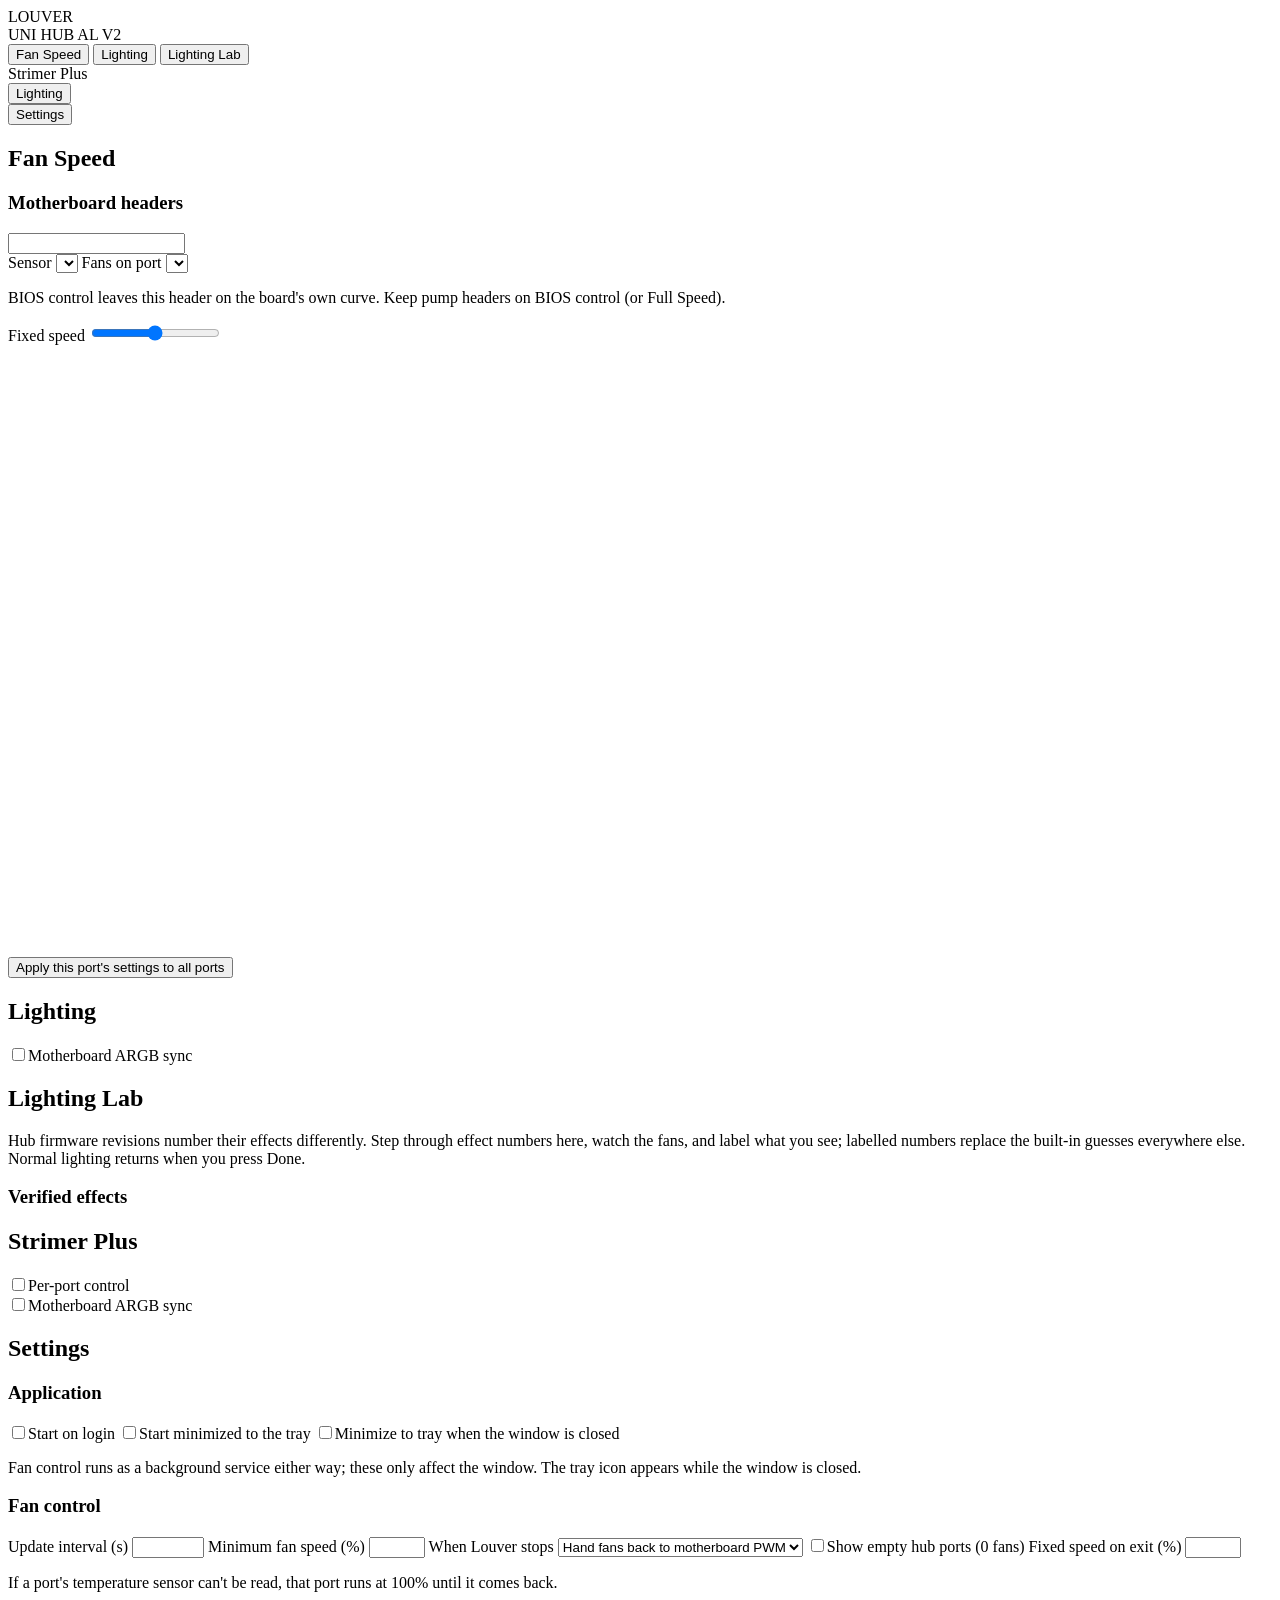
==== louver/web/index.html @ 60ffc132 "Rename the app UniHub -> Louver; new square-fan icon The app is now Louver (package louver/, CLI `lo" ====
<!doctype html>
<html lang="en">
<head>
<meta charset="utf-8">
<meta name="viewport" content="width=device-width, initial-scale=1">
<title>Louver</title>
<link rel="stylesheet" href="/style.css">
</head>
<body>
<div class="app">
  <aside class="sidebar">
    <div class="brand">LOU<span>VER</span></div>
    <nav>
      <div class="nav-device">
        <div class="nav-dev-title"><span class="dot" id="hub-dot"></span>UNI HUB AL V2</div>
        <button class="nav-item active" data-view="fans">Fan Speed</button>
        <button class="nav-item" data-view="lighting">Lighting</button>
        <button class="nav-item" data-view="lab">Lighting Lab</button>
      </div>
      <div class="nav-device">
        <div class="nav-dev-title"><span class="dot" id="strimer-dot"></span>Strimer Plus</div>
        <button class="nav-item" data-view="strimer">Lighting</button>
      </div>
      <div class="nav-device">
        <button class="nav-item" data-view="settings">Settings</button>
      </div>
    </nav>
    <div class="fw" id="fw"></div>
  </aside>

  <main>
    <div class="banner hidden" id="banner"></div>

    <!-- FAN SPEED -->
    <section class="view" id="view-fans">
      <h1>Fan Speed</h1>
      <div class="ports" id="ports"></div>
      <div id="mb-section" class="hidden">
        <h3>Motherboard headers <small id="mb-chip"></small></h3>
        <div class="banner hidden" id="mb-banner"></div>
        <div class="ports" id="mb-ports"></div>
      </div>
      <div class="panel" id="fan-detail">
        <div class="panel-head">
          <input class="name-input" id="port-name" maxlength="20" aria-label="Port name">
          <div class="row gap">
            <label>Sensor <select id="port-sensor"></select></label>
            <label id="port-fans-label">Fans on port <select id="port-fans"></select></label>
          </div>
        </div>
        <div class="chips" id="mode-chips"></div>
        <p class="hint hidden" id="mb-hint">BIOS control leaves this header on the board's own curve. Keep pump headers on BIOS control (or Full Speed).</p>
        <div id="manual-box" class="hidden">
          <label class="slider-label">Fixed speed <b id="manual-val"></b></label>
          <input type="range" min="0" max="100" id="manual-range">
        </div>
        <div id="curve-box">
          <svg id="curve" viewBox="0 0 640 300" preserveAspectRatio="none" role="img" aria-label="Fan curve"></svg>
          <p class="hint" id="curve-hint"></p>
        </div>
        <div class="row end"><button class="btn ghost" id="apply-all">Apply this port's settings to all ports</button></div>
      </div>
    </section>

    <!-- HUB LIGHTING -->
    <section class="view hidden" id="view-lighting">
      <h1>Lighting</h1>
      <div class="themes" id="hub-themes"></div>
      <div class="row between">
        <div class="seg" id="light-ports"></div>
        <label class="toggle"><input type="checkbox" id="hub-mbsync"><span></span>Motherboard ARGB sync</label>
      </div>
      <div id="hub-light-controls"></div>
    </section>

    <!-- LIGHTING LAB -->
    <section class="view hidden" id="view-lab">
      <h1>Lighting Lab</h1>
      <p class="hint">Hub firmware revisions number their effects differently. Step through effect numbers here,
        watch the fans, and label what you see; labelled numbers replace the built-in guesses everywhere else.
        Normal lighting returns when you press Done.</p>
      <div class="panel light-panel" id="lab-panel"></div>
      <h3>Verified effects</h3>
      <div class="panel" id="lab-map"></div>
    </section>

    <!-- STRIMER -->
    <section class="view hidden" id="view-strimer">
      <h1>Strimer Plus</h1>
      <div class="themes" id="strimer-themes"></div>
      <div class="row between">
        <div class="row gap">
          <label class="toggle"><input type="checkbox" id="strimer-perport"><span></span>Per-port control</label>
          <div class="seg" id="strimer-ports"></div>
        </div>
        <label class="toggle"><input type="checkbox" id="strimer-mbsync"><span></span>Motherboard ARGB sync</label>
      </div>
      <div id="strimer-light-controls"></div>
    </section>

    <!-- SETTINGS -->
    <section class="view hidden" id="view-settings">
      <h1>Settings</h1>
      <h3>Application</h3>
      <div class="panel settings" id="app-settings">
        <label class="toggle"><input type="checkbox" data-app="start_on_login"><span></span>Start on login</label>
        <label class="toggle"><input type="checkbox" data-app="start_minimized"><span></span>Start minimized to the tray</label>
        <label class="toggle"><input type="checkbox" data-app="close_to_tray"><span></span>Minimize to tray when the window is closed</label>
        <p class="hint">Fan control runs as a background service either way; these only affect the window. The tray icon appears while the window is closed.</p>
      </div>
      <h3>Fan control</h3>
      <div class="panel settings">
        <label>Update interval (s) <input type="number" min="0.25" max="30" step="0.25" id="set-poll"></label>
        <label>Minimum fan speed (%) <input type="number" min="0" max="100" id="set-min"></label>
        <label>When Louver stops
          <select id="set-exit">
            <option value="mb_sync">Hand fans back to motherboard PWM</option>
            <option value="fixed">Set a fixed speed</option>
            <option value="hold">Keep the last speed</option>
          </select>
        </label>
        <label class="toggle"><input type="checkbox" id="set-show-empty"><span></span>Show empty hub ports (0 fans)</label>
        <label id="exit-pct-row">Fixed speed on exit (%) <input type="number" min="0" max="100" id="set-exit-pct"></label>
        <p class="hint">If a port's temperature sensor can't be read, that port runs at 100% until it comes back.</p>
      </div>
    </section>
  </main>
</div>
<div class="toast hidden" id="toast"></div>
<script src="/app.js"></script>
</body>
</html>
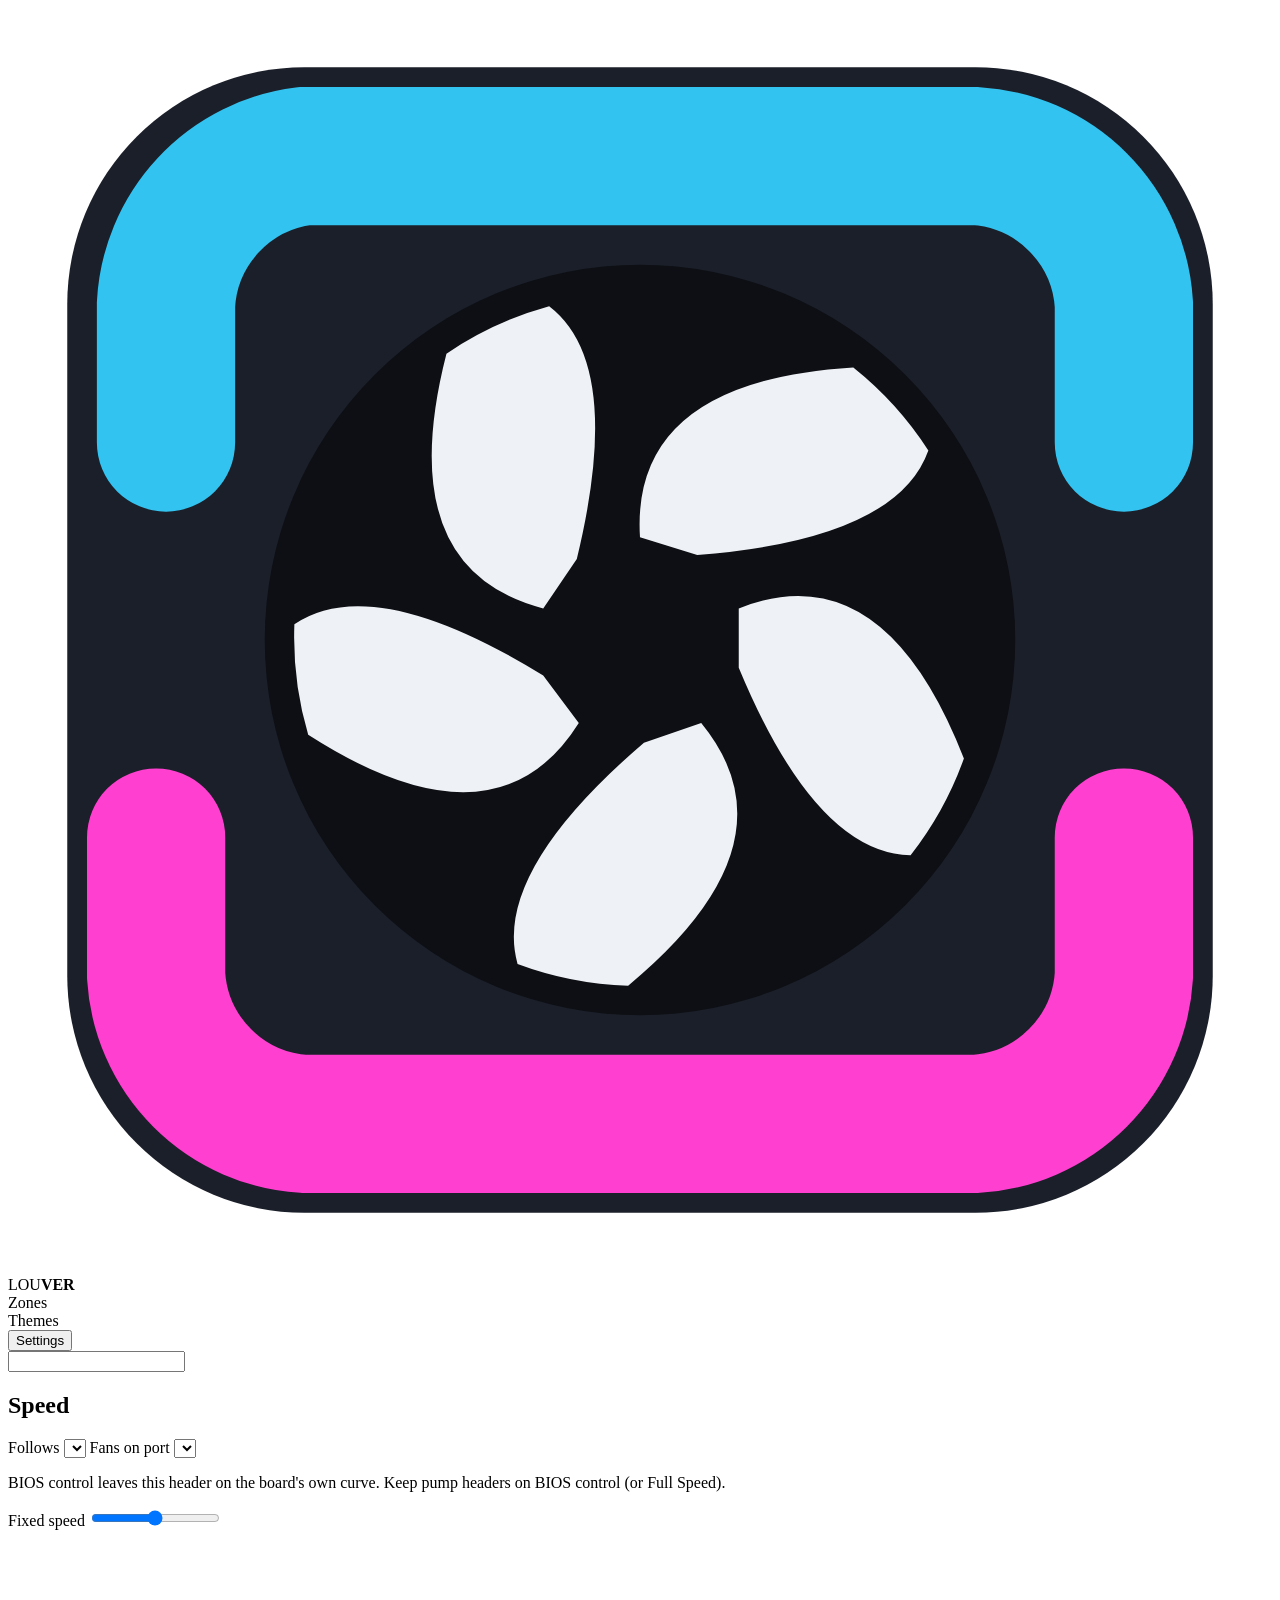
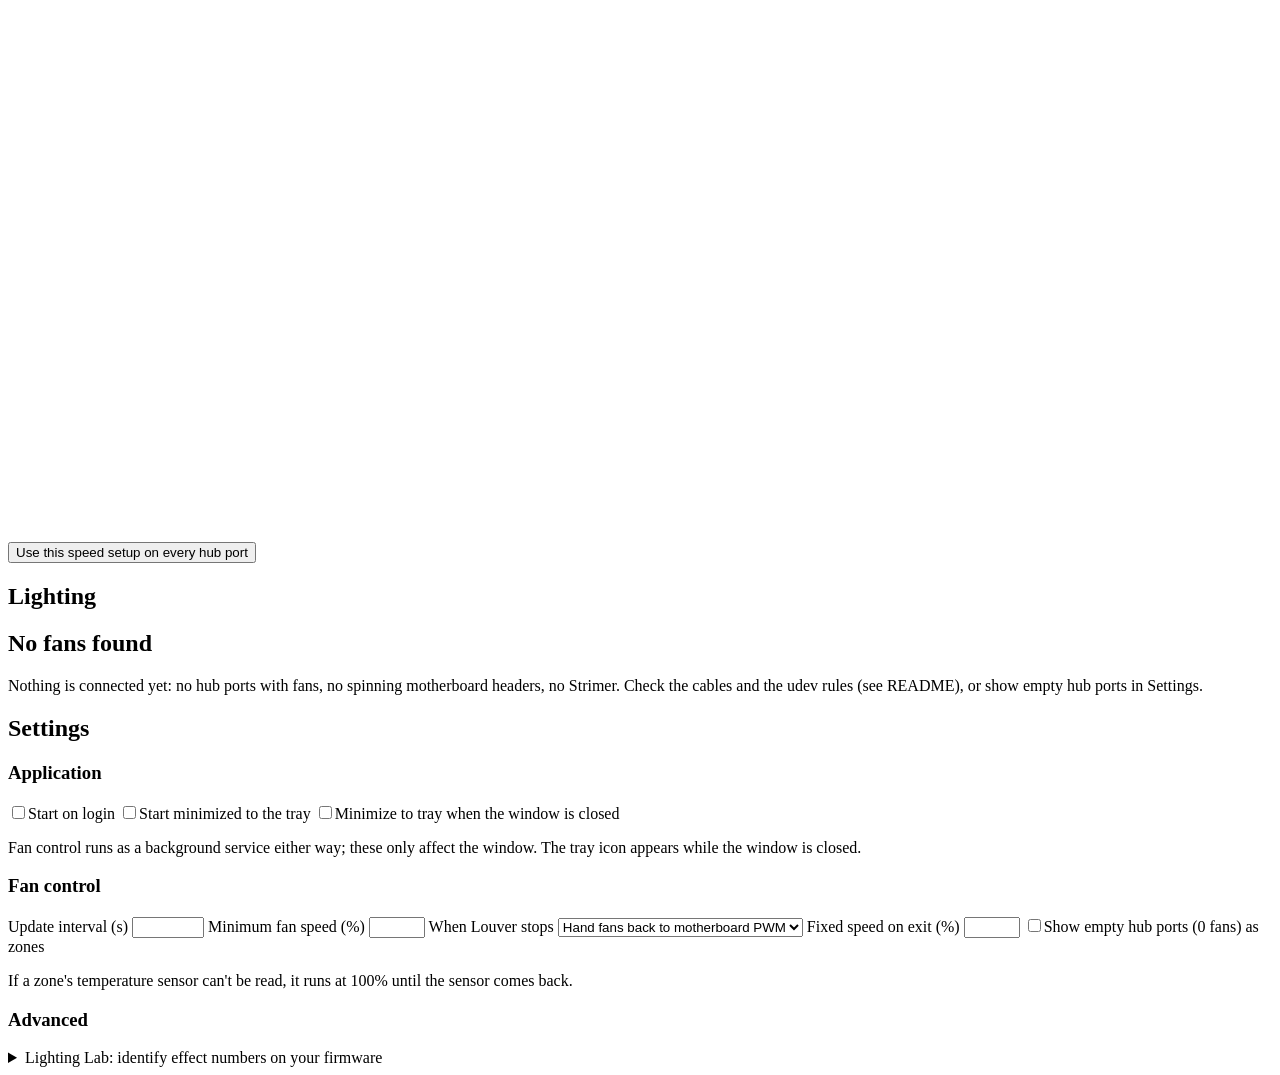
==== commit ba8b151a: "Tray menu with per-zone quick speeds; pure UI model with Node tests Tray (louver/tray.py, gui.py): -" ====
--- a/louver/web/index.html
+++ b/louver/web/index.html
@@ -9,42 +9,39 @@
 <body>
 <div class="app">
   <aside class="sidebar">
-    <div class="brand">LOU<span>VER</span></div>
-    <nav>
-      <div class="nav-device">
-        <div class="nav-dev-title"><span class="dot" id="hub-dot"></span>UNI HUB AL V2</div>
-        <button class="nav-item active" data-view="fans">Fan Speed</button>
-        <button class="nav-item" data-view="lighting">Lighting</button>
-        <button class="nav-item" data-view="lab">Lighting Lab</button>
-      </div>
-      <div class="nav-device">
-        <div class="nav-dev-title"><span class="dot" id="strimer-dot"></span>Strimer Plus</div>
-        <button class="nav-item" data-view="strimer">Lighting</button>
-      </div>
-      <div class="nav-device">
-        <button class="nav-item" data-view="settings">Settings</button>
-      </div>
+    <div class="brand">
+      <svg class="logo" viewBox="0 0 64 64" aria-hidden="true"><rect x="3" y="3" width="58" height="58" rx="12" fill="#1b1f29"/><path d="M8 22 V15 A8 8 0 0 1 15 7.5 H49 A8 8 0 0 1 56.5 15 V22" fill="none" stroke="#33c3f0" stroke-width="7" stroke-linecap="round"/><path d="M56.5 42 V49 A8 8 0 0 1 49 56.5 H15 A8 8 0 0 1 7.5 49 V42" fill="none" stroke="#ff3fd0" stroke-width="7" stroke-linecap="round"/><circle cx="32" cy="32" r="19" fill="#0d0f14"/><path fill="#eef1f6" d="M32 26.8 Q31.5 18.9 42.8 18.2 A17.5 17.5 0 0 1 46.6 22.4 Q45 26.9 34.9 27.7Z M37 30.4 Q44.3 27.5 48.4 38 A17.5 17.5 0 0 1 45.7 42.9 Q40.9 42.8 37 33.4Z M35.1 36.2 Q40.1 42.3 31.4 49.5 A17.5 17.5 0 0 1 25.8 48.4 Q24.5 43.8 32.2 37.2Z M28.9 36.2 Q24.7 42.9 15.2 36.8 A17.5 17.5 0 0 1 14.5 31.2 Q18.5 28.5 27.1 33.8Z M27.1 30.4 Q19.4 28.4 22.2 17.5 A17.5 17.5 0 0 1 27.4 15.1 Q31.2 18 28.8 27.9Z"/></svg>
+      <span>LOU<b>VER</b></span>
+    </div>
+    <div class="side-title">Zones</div>
+    <nav class="zones" id="zones" aria-label="Zones"></nav>
+    <div class="side-title">Themes <small id="theme-name"></small></div>
+    <div class="theme-dots" id="themes"></div>
+    <nav class="side-bottom">
+      <button class="nav-item" id="nav-settings">Settings</button>
     </nav>
-    <div class="fw" id="fw"></div>
+    <div class="devices" id="devices"></div>
   </aside>
 
   <main>
     <div class="banner hidden" id="banner"></div>
 
-    <!-- FAN SPEED -->
-    <section class="view" id="view-fans">
-      <h1>Fan Speed</h1>
-      <div class="ports" id="ports"></div>
-      <div id="mb-section" class="hidden">
-        <h3>Motherboard headers <small id="mb-chip"></small></h3>
-        <div class="banner hidden" id="mb-banner"></div>
-        <div class="ports" id="mb-ports"></div>
+    <!-- ZONE: one fan group (hub port, motherboard header) or the Strimer -->
+    <section class="view" id="view-zone">
+      <div class="zone-head">
+        <div class="zone-title">
+          <input class="name-input" id="zone-name" maxlength="20" aria-label="Zone name">
+          <span class="zone-sub" id="zone-sub"></span>
+        </div>
+        <div class="zone-stats" id="zone-stats"></div>
       </div>
-      <div class="panel" id="fan-detail">
+      <div class="zone-fans" id="zone-fans"></div>
+
+      <div class="panel" id="speed-panel">
         <div class="panel-head">
-          <input class="name-input" id="port-name" maxlength="20" aria-label="Port name">
+          <h2>Speed</h2>
           <div class="row gap">
-            <label>Sensor <select id="port-sensor"></select></label>
+            <label id="port-sensor-label">Follows <select id="port-sensor"></select></label>
             <label id="port-fans-label">Fans on port <select id="port-fans"></select></label>
           </div>
         </div>
@@ -58,44 +55,23 @@
           <svg id="curve" viewBox="0 0 640 300" preserveAspectRatio="none" role="img" aria-label="Fan curve"></svg>
           <p class="hint" id="curve-hint"></p>
         </div>
-        <div class="row end"><button class="btn ghost" id="apply-all">Apply this port's settings to all ports</button></div>
+        <div class="row end"><button class="btn ghost" id="apply-all">Use this speed setup on every hub port</button></div>
+      </div>
+
+      <div class="panel" id="light-panel">
+        <div class="panel-head">
+          <h2>Lighting</h2>
+          <div class="row gap" id="light-tools"></div>
+        </div>
+        <p class="hint hidden" id="mbsync-hint"></p>
+        <div id="light-controls"></div>
       </div>
     </section>
 
-    <!-- HUB LIGHTING -->
-    <section class="view hidden" id="view-lighting">
-      <h1>Lighting</h1>
-      <div class="themes" id="hub-themes"></div>
-      <div class="row between">
-        <div class="seg" id="light-ports"></div>
-        <label class="toggle"><input type="checkbox" id="hub-mbsync"><span></span>Motherboard ARGB sync</label>
-      </div>
-      <div id="hub-light-controls"></div>
-    </section>
-
-    <!-- LIGHTING LAB -->
-    <section class="view hidden" id="view-lab">
-      <h1>Lighting Lab</h1>
-      <p class="hint">Hub firmware revisions number their effects differently. Step through effect numbers here,
-        watch the fans, and label what you see; labelled numbers replace the built-in guesses everywhere else.
-        Normal lighting returns when you press Done.</p>
-      <div class="panel light-panel" id="lab-panel"></div>
-      <h3>Verified effects</h3>
-      <div class="panel" id="lab-map"></div>
-    </section>
-
-    <!-- STRIMER -->
-    <section class="view hidden" id="view-strimer">
-      <h1>Strimer Plus</h1>
-      <div class="themes" id="strimer-themes"></div>
-      <div class="row between">
-        <div class="row gap">
-          <label class="toggle"><input type="checkbox" id="strimer-perport"><span></span>Per-port control</label>
-          <div class="seg" id="strimer-ports"></div>
-        </div>
-        <label class="toggle"><input type="checkbox" id="strimer-mbsync"><span></span>Motherboard ARGB sync</label>
-      </div>
-      <div id="strimer-light-controls"></div>
+    <section class="view hidden" id="view-empty">
+      <h1>No fans found</h1>
+      <p class="hint">Nothing is connected yet: no hub ports with fans, no spinning motherboard headers, no Strimer.
+        Check the cables and the udev rules (see README), or show empty hub ports in Settings.</p>
     </section>
 
     <!-- SETTINGS -->
@@ -119,14 +95,25 @@
             <option value="hold">Keep the last speed</option>
           </select>
         </label>
-        <label class="toggle"><input type="checkbox" id="set-show-empty"><span></span>Show empty hub ports (0 fans)</label>
         <label id="exit-pct-row">Fixed speed on exit (%) <input type="number" min="0" max="100" id="set-exit-pct"></label>
-        <p class="hint">If a port's temperature sensor can't be read, that port runs at 100% until it comes back.</p>
+        <label class="toggle"><input type="checkbox" id="set-show-empty"><span></span>Show empty hub ports (0 fans) as zones</label>
+        <p class="hint">If a zone's temperature sensor can't be read, it runs at 100% until the sensor comes back.</p>
       </div>
+      <h3>Advanced</h3>
+      <details class="panel advanced" id="lab-details">
+        <summary>Lighting Lab: identify effect numbers on your firmware</summary>
+        <p class="hint">Hub firmware revisions number their effects differently. Step through effect numbers here,
+          watch the fans, and label what you see; labelled numbers replace the built-in guesses everywhere else.
+          Normal lighting returns when you press Done.</p>
+        <div class="light-panel" id="lab-panel"></div>
+        <h3>Verified effects</h3>
+        <div id="lab-map"></div>
+      </details>
     </section>
   </main>
 </div>
 <div class="toast hidden" id="toast"></div>
+<script src="/model.js"></script>
 <script src="/app.js"></script>
 </body>
 </html>
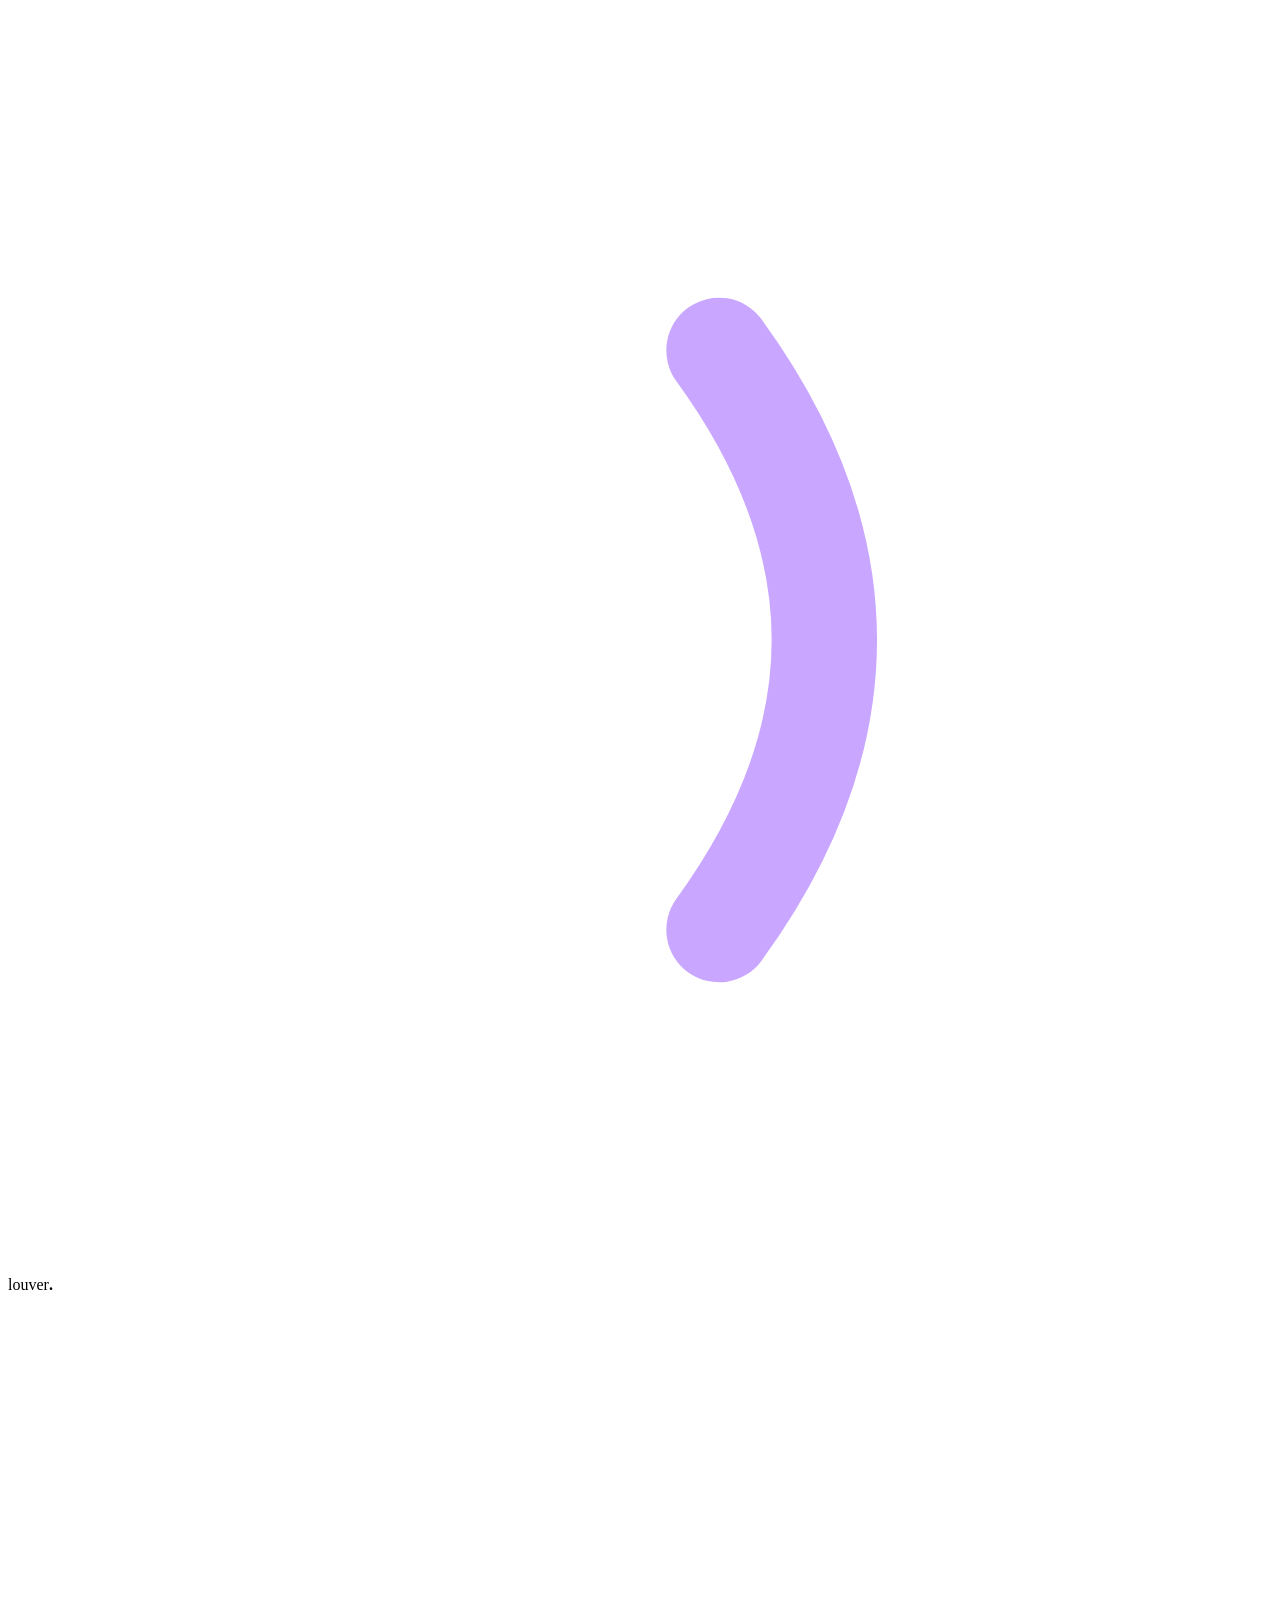
==== commit b3fb6664: "Wetware Gills redesign of the app window; new gill-tile app icon Look: - Dark-only theme: deep teal " ====
--- a/louver/web/index.html
+++ b/louver/web/index.html
@@ -4,115 +4,159 @@
 <meta charset="utf-8">
 <meta name="viewport" content="width=device-width, initial-scale=1">
 <title>Louver</title>
+<link rel="preload" href="/fonts/unbounded.woff2" as="font" type="font/woff2" crossorigin>
+<link rel="preload" href="/fonts/martian-mono.woff2" as="font" type="font/woff2" crossorigin>
 <link rel="stylesheet" href="/style.css">
 </head>
 <body>
 <div class="app">
   <aside class="sidebar">
     <div class="brand">
-      <svg class="logo" viewBox="0 0 64 64" aria-hidden="true"><rect x="3" y="3" width="58" height="58" rx="12" fill="#1b1f29"/><path d="M8 22 V15 A8 8 0 0 1 15 7.5 H49 A8 8 0 0 1 56.5 15 V22" fill="none" stroke="#33c3f0" stroke-width="7" stroke-linecap="round"/><path d="M56.5 42 V49 A8 8 0 0 1 49 56.5 H15 A8 8 0 0 1 7.5 49 V42" fill="none" stroke="#ff3fd0" stroke-width="7" stroke-linecap="round"/><circle cx="32" cy="32" r="19" fill="#0d0f14"/><path fill="#eef1f6" d="M32 26.8 Q31.5 18.9 42.8 18.2 A17.5 17.5 0 0 1 46.6 22.4 Q45 26.9 34.9 27.7Z M37 30.4 Q44.3 27.5 48.4 38 A17.5 17.5 0 0 1 45.7 42.9 Q40.9 42.8 37 33.4Z M35.1 36.2 Q40.1 42.3 31.4 49.5 A17.5 17.5 0 0 1 25.8 48.4 Q24.5 43.8 32.2 37.2Z M28.9 36.2 Q24.7 42.9 15.2 36.8 A17.5 17.5 0 0 1 14.5 31.2 Q18.5 28.5 27.1 33.8Z M27.1 30.4 Q19.4 28.4 22.2 17.5 A17.5 17.5 0 0 1 27.4 15.1 Q31.2 18 28.8 27.9Z"/></svg>
-      <span>LOU<b>VER</b></span>
+      <svg class="logo" viewBox="0 0 48 48" aria-hidden="true" fill="none" stroke-width="4" stroke-linecap="round">
+        <path d="M11 7 Q21 24 11 41" stroke="var(--accent)"/>
+        <path d="M19 10 Q28 24 19 38" stroke="var(--accent)"/>
+        <path d="M27 13 Q35 24 27 35" stroke="#c9a6ff"/>
+        <path d="M35 16 Q42 24 35 32" stroke="var(--violet)"/>
+      </svg>
+      <span>louver<b>.</b></span>
     </div>
-    <div class="side-title">Zones</div>
-    <nav class="zones" id="zones" aria-label="Zones"></nav>
-    <div class="side-title">Themes <small id="theme-name"></small></div>
-    <div class="theme-dots" id="themes"></div>
-    <nav class="side-bottom">
+    <div class="nerve">
+      <svg aria-hidden="true" viewBox="0 0 20 340" preserveAspectRatio="none"><path d="M10 0 C 18 40, 2 70, 10 110 S 18 180, 10 220 S 2 300, 10 340" fill="none" stroke="var(--line)" stroke-width="2" stroke-dasharray="6 4" vector-effect="non-scaling-stroke"/></svg>
+      <nav class="zones" id="zones" aria-label="Zones"></nav>
+    </div>
+    <div class="side-foot">
       <button class="nav-item" id="nav-settings">Settings</button>
-    </nav>
-    <div class="devices" id="devices"></div>
+      <section class="devices" aria-label="Devices"><span>Devices</span><div id="devices"></div></section>
+    </div>
   </aside>
 
   <main>
-    <div class="banner hidden" id="banner"></div>
+    <div class="banner hidden" id="banner" role="status"></div>
 
     <!-- ZONE: one fan group (hub port, motherboard header) or the Strimer -->
     <section class="view" id="view-zone">
-      <div class="zone-head">
+      <header class="zone-head">
         <div class="zone-title">
+          <span class="zone-sub" id="zone-sub"></span>
           <input class="name-input" id="zone-name" maxlength="20" aria-label="Zone name">
-          <span class="zone-sub" id="zone-sub"></span>
+          <div class="pills" id="zone-stats"></div>
         </div>
-        <div class="zone-stats" id="zone-stats"></div>
-      </div>
-      <div class="zone-fans" id="zone-fans"></div>
+        <div class="meter" id="duty-meter" role="meter" aria-label="Duty" aria-valuemin="0" aria-valuemax="100">
+          <div class="gills" id="duty-gills" aria-hidden="true"></div>
+          <span id="duty-label"></span>
+        </div>
+      </header>
 
-      <div class="panel" id="speed-panel">
-        <div class="panel-head">
-          <h2>Speed</h2>
-          <div class="row gap">
-            <label id="port-sensor-label">Follows <select id="port-sensor"></select></label>
-            <label id="port-fans-label">Fans on port <select id="port-fans"></select></label>
+      <nav class="tabs" id="zone-tabs" role="tablist" aria-label="Zone sections">
+        <button role="tab" data-tab="speed" id="tab-btn-speed" aria-controls="tab-speed">Speed</button>
+        <button role="tab" data-tab="light" id="tab-btn-light" aria-controls="tab-light">Lighting</button>
+      </nav>
+
+      <div class="split" id="tab-speed" role="tabpanel" aria-labelledby="tab-btn-speed">
+        <section class="panel wide" id="speed-panel" aria-labelledby="speed-h">
+          <div class="deco" aria-hidden="true"><span></span><span></span><span></span></div>
+          <div class="panel-head">
+            <h2 id="speed-h">Speed</h2>
+            <div class="row gap">
+              <label id="port-sensor-label">Follows <select id="port-sensor"></select></label>
+              <label id="port-fans-label">Fans on port <select id="port-fans"></select></label>
+            </div>
           </div>
-        </div>
-        <div class="chips" id="mode-chips"></div>
-        <p class="hint hidden" id="mb-hint">BIOS control leaves this header on the board's own curve. Keep pump headers on BIOS control (or Full Speed).</p>
-        <div id="manual-box" class="hidden">
-          <label class="slider-label">Fixed speed <b id="manual-val"></b></label>
-          <input type="range" min="0" max="100" id="manual-range">
-        </div>
-        <div id="curve-box">
-          <svg id="curve" viewBox="0 0 640 300" preserveAspectRatio="none" role="img" aria-label="Fan curve"></svg>
-          <p class="hint" id="curve-hint"></p>
-        </div>
-        <div class="row end"><button class="btn ghost" id="apply-all">Use this speed setup on every hub port</button></div>
+          <div class="chips" id="mode-chips" role="group" aria-label="Speed mode"></div>
+          <p class="hint hidden" id="mb-hint">BIOS control leaves this header on the board's own curve. Keep pump headers on BIOS control (or Full).</p>
+          <div class="inset note hidden" id="sync-note">This port follows the motherboard's fan signal. Louver reads the speed but doesn't set it, so there's no curve or sensor here.</div>
+          <div id="manual-box" class="inset hidden">
+            <label class="row between" for="manual-range">Manual speed <b class="manual-val" id="manual-val"></b></label>
+            <input type="range" min="0" max="100" id="manual-range">
+          </div>
+          <div id="curve-box" class="field">
+            <div class="chart" id="chart">
+              <svg id="curve" viewBox="0 0 640 300" preserveAspectRatio="none" role="img" aria-label="Fan curve"></svg>
+              <span class="now hidden" id="curve-now"></span>
+            </div>
+            <p class="hint" id="curve-hint"></p>
+          </div>
+          <div class="row between">
+            <span class="hint" id="speed-foot"></span>
+            <button class="btn" id="apply-all">Use on every hub port</button>
+          </div>
+        </section>
+        <section class="panel alt" id="fans-panel" aria-labelledby="fans-h">
+          <h2 id="fans-h">Fans</h2>
+          <p class="hint hidden" id="fans-empty">No fans on this port. Set "Fans on port" to how many are plugged in.</p>
+          <div class="fan-list" id="zone-fans"></div>
+        </section>
       </div>
 
-      <div class="panel" id="light-panel">
-        <div class="panel-head">
-          <h2>Lighting</h2>
-          <div class="row gap" id="light-tools"></div>
-        </div>
-        <p class="hint hidden" id="mbsync-hint"></p>
-        <div id="light-controls"></div>
+      <div class="lighting" id="tab-light" role="tabpanel" aria-labelledby="tab-btn-light" style="display: grid; gap: 26px">
+        <div class="bar" id="light-tools"></div>
+        <div class="panel note hidden" id="mbsync-hint"></div>
+        <div id="light-controls" style="display: grid; gap: 26px"></div>
+        <section class="panel alt" aria-labelledby="themes-h">
+          <h2 id="themes-h">Themes <small id="theme-name"></small></h2>
+          <div class="themes" id="themes"></div>
+        </section>
+        <div id="light-effects"></div>
       </div>
     </section>
 
     <section class="view hidden" id="view-empty">
-      <h1>No fans found</h1>
-      <p class="hint">Nothing is connected yet: no hub ports with fans, no spinning motherboard headers, no Strimer.
-        Check the cables and the udev rules (see README), or show empty hub ports in Settings.</p>
+      <div class="empty">
+        <div class="gills" id="empty-gills" aria-hidden="true"></div>
+        <h1>No fans found</h1>
+        <p class="hint">Nothing is connected yet: no hub ports with fans, no spinning motherboard headers, no Strimer.
+          Check the cables and the udev rules (see README), or show empty hub ports in Settings.</p>
+        <button class="btn primary" id="empty-settings">Show empty hub ports</button>
+        <span class="live">Louver keeps looking · zones appear here as soon as something spins</span>
+      </div>
     </section>
 
     <!-- SETTINGS -->
     <section class="view hidden" id="view-settings">
-      <h1>Settings</h1>
-      <h3>Application</h3>
-      <div class="panel settings" id="app-settings">
-        <label class="toggle"><input type="checkbox" data-app="start_on_login"><span></span>Start on login</label>
-        <label class="toggle"><input type="checkbox" data-app="start_minimized"><span></span>Start minimized to the tray</label>
-        <label class="toggle"><input type="checkbox" data-app="close_to_tray"><span></span>Minimize to tray when the window is closed</label>
-        <p class="hint">Fan control runs as a background service either way; these only affect the window. The tray icon appears while the window is closed.</p>
+      <header class="zone-title">
+        <span class="zone-sub">Application and fan-control behaviour</span>
+        <h1>Settings</h1>
+      </header>
+      <div class="split">
+        <section class="panel settings" id="app-settings" aria-labelledby="app-h">
+          <h2 id="app-h">Application</h2>
+          <label class="toggle"><input type="checkbox" data-app="start_on_login"><span></span>Start on login</label>
+          <label class="toggle"><input type="checkbox" data-app="start_minimized"><span></span>Start minimized to the tray</label>
+          <label class="toggle"><input type="checkbox" data-app="close_to_tray"><span></span>Minimize to tray when the window is closed</label>
+          <p class="hint">Fan control runs as a background service either way; these only affect the window. The tray icon appears while the window is closed.</p>
+        </section>
+        <section class="panel alt settings" aria-labelledby="fan-h">
+          <h2 id="fan-h">Fan control</h2>
+          <label>Update interval <span class="unit"><input type="number" min="0.25" max="30" step="0.25" id="set-poll"><i>s</i></span></label>
+          <label>Minimum fan speed <span class="unit"><input type="number" min="0" max="100" id="set-min"><i>%</i></span></label>
+          <label>When Louver stops
+            <select id="set-exit">
+              <option value="mb_sync">Hand fans back to motherboard PWM</option>
+              <option value="fixed">Set a fixed speed</option>
+              <option value="hold">Keep the last speed</option>
+            </select>
+          </label>
+          <label id="exit-pct-row">Fixed speed on exit <span class="unit"><input type="number" min="0" max="100" id="set-exit-pct"><i>%</i></span></label>
+          <label class="toggle"><input type="checkbox" id="set-show-empty"><span></span>Show empty hub ports (0 fans) as zones</label>
+          <p class="warn-note">A zone on a preset or custom curve runs at 100% while its temperature sensor can't be read, until the sensor comes back.</p>
+        </section>
       </div>
-      <h3>Fan control</h3>
-      <div class="panel settings">
-        <label>Update interval (s) <input type="number" min="0.25" max="30" step="0.25" id="set-poll"></label>
-        <label>Minimum fan speed (%) <input type="number" min="0" max="100" id="set-min"></label>
-        <label>When Louver stops
-          <select id="set-exit">
-            <option value="mb_sync">Hand fans back to motherboard PWM</option>
-            <option value="fixed">Set a fixed speed</option>
-            <option value="hold">Keep the last speed</option>
-          </select>
-        </label>
-        <label id="exit-pct-row">Fixed speed on exit (%) <input type="number" min="0" max="100" id="set-exit-pct"></label>
-        <label class="toggle"><input type="checkbox" id="set-show-empty"><span></span>Show empty hub ports (0 fans) as zones</label>
-        <p class="hint">If a zone's temperature sensor can't be read, it runs at 100% until the sensor comes back.</p>
-      </div>
-      <h3>Advanced</h3>
       <details class="panel advanced" id="lab-details">
-        <summary>Lighting Lab: identify effect numbers on your firmware</summary>
-        <p class="hint">Hub firmware revisions number their effects differently. Step through effect numbers here,
-          watch the fans, and label what you see; labelled numbers replace the built-in guesses everywhere else.
-          Normal lighting returns when you press Done.</p>
-        <div class="light-panel" id="lab-panel"></div>
-        <h3>Verified effects</h3>
-        <div id="lab-map"></div>
+        <summary>Lighting Lab <small>· identify effect numbers on your firmware</small></summary>
+        <p class="hint">Hub firmware revisions number their effects differently. Step through effect numbers, watch the fans, and label what you see.
+          Labelled numbers replace the built-in guesses everywhere else. Normal lighting returns when you press Done.</p>
+        <div class="split lab-split">
+          <div class="inset lab" id="lab-panel"></div>
+          <div class="lab-table">
+            <div id="lab-map"></div>
+            <p class="hint"><b>#n ✓</b> your label (× removes it) · <b>✓ capture</b> matched an L-Connect capture · unverified = built-in guess · — not on that ring</p>
+          </div>
+        </div>
       </details>
     </section>
   </main>
 </div>
-<div class="toast hidden" id="toast"></div>
+<div class="toast hidden" id="toast" role="alert"><span></span><button aria-label="Dismiss" id="toast-close">×</button></div>
 <script src="/model.js"></script>
 <script src="/app.js"></script>
 </body>
